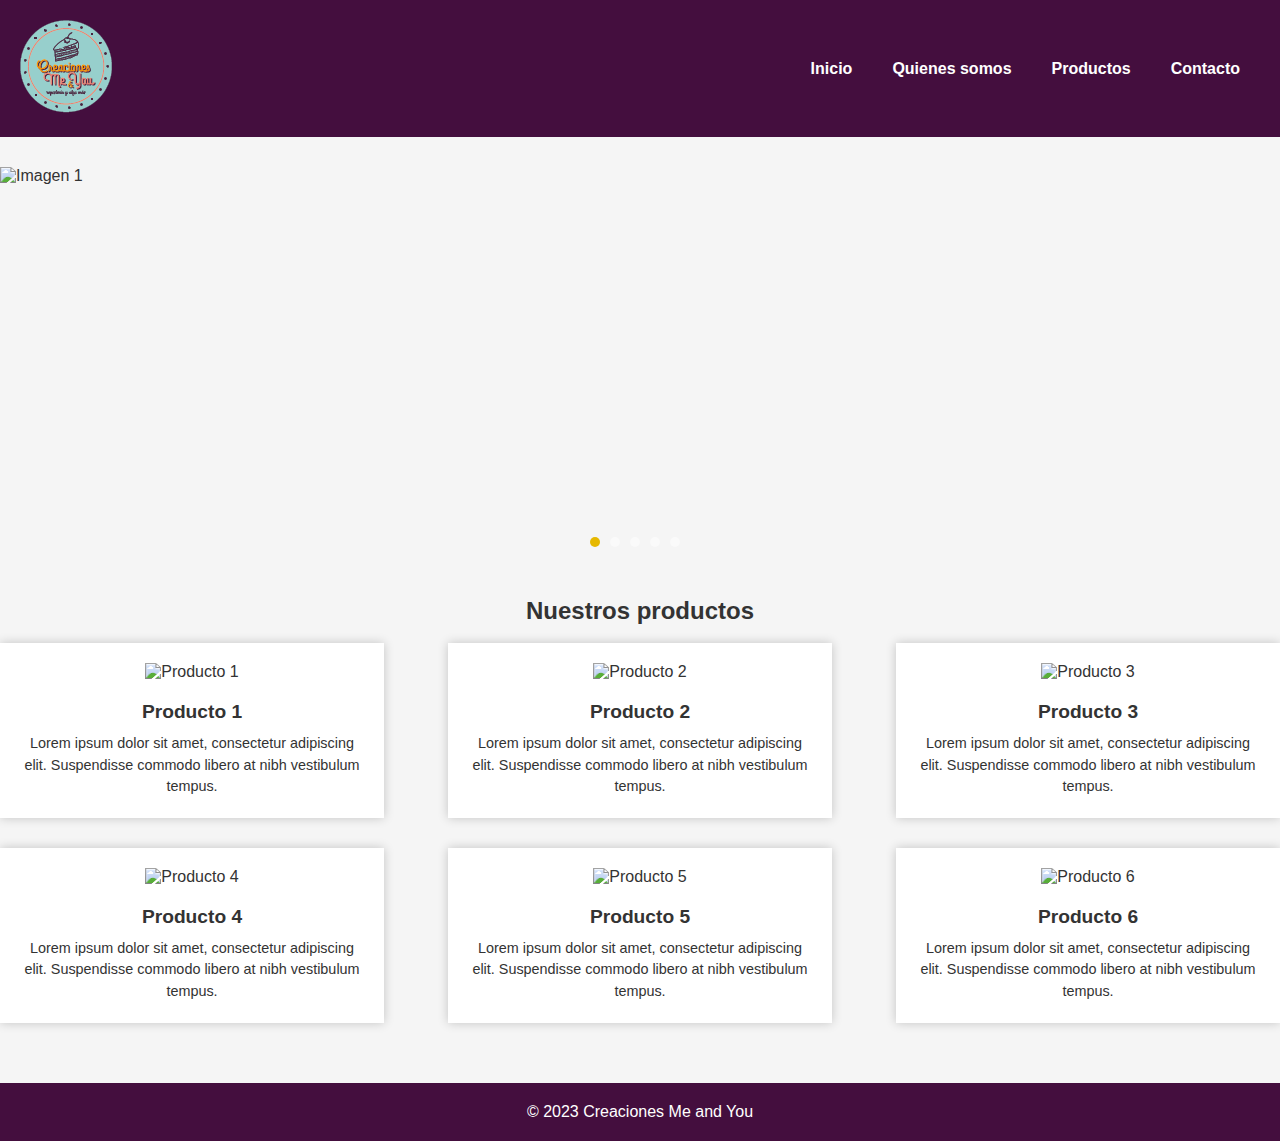
==== Index.html @ c250a182 "primer commit" ====
<!DOCTYPE html>
<html lang="es">
<head>
	<meta charset="UTF-8">
	<meta name="viewport" content="width=device-width, initial-scale=1.0">
	<title>Creaciones Me and You</title>
	<link rel="stylesheet" href="css/styles.css">
 <!--<link rel="stylesheet" href="css/Contenedor.css">-->
</head>
<body>
	<header>
    <a href="Index.html" class="logo"><img src="Img/logo.png" alt="Creaciones me and you"></a>
  <nav>
    <div class="menu-icon">
      <span></span>
      <span></span>
      <span></span>
    </div>
    <ul class="menu">
      <li><a href="Index.html">Inicio</a></li>
      <li><a href="Somos.html">Quienes somos</a></li>
      <li><a href="Productos.html">Productos</a></li>
      <li><a href="#">Contacto</a></li>
    </ul>
  </nav>
	</header>
	<main>
		<section class="carousel">
			<div class="slide active">
				<img src="img/imagen1.jpg" alt="Imagen 1">
			</div>
			<div class="slide">
				<img src="Img/imagen2.jpg" alt="Imagen 2">
			</div>
			<div class="slide">
				<img src="Img/imagen3.jpg" alt="Imagen 3">
			</div>
			<div class="slide">
				<img src="Img/imagen4.jpg" alt="Imagen 4">
			</div>
			<div class="slide">
				<img src="Img/imagen5.jpg" alt="Imagen 5">
			</div>
			<div class="navigation">
				<div class="btn active"></div>
				<div class="btn"></div>
				<div class="btn"></div>
				<div class="btn"></div>
				<div class="btn"></div>
			</div>
		</section>
    <section class="Seccion">
      <center><h2>Nuestros productos</h2><br>
      </center>
    </section>
		<section class="productos">
			<div class="producto">
				<img src="https://via.placeholder.com/300x300.png?text=Producto+1" alt="Producto 1">
				<h3>Producto 1</h3>
				<p>Lorem ipsum dolor sit amet, consectetur adipiscing elit. Suspendisse commodo libero at nibh vestibulum tempus.</p>
			</div>
			<div class="producto">
				<img src="https://via.placeholder.com/300x300.png?text=Producto+2" alt="Producto 2">
				<h3>Producto 2</h3>
				<p>Lorem ipsum dolor sit amet, consectetur adipiscing elit. Suspendisse commodo libero at nibh vestibulum tempus.</p>
			</div>
			<div class="producto">
				<img src="https://via.placeholder.com/300x300.png?text=Producto+1" alt="Producto 3">
				<h3>Producto 3</h3>
				<p>Lorem ipsum dolor sit amet, consectetur adipiscing elit. Suspendisse commodo libero at nibh vestibulum tempus.</p>
			</div>
        <div class="producto">
          <img src="https://via.placeholder.com/300x300.png?text=Producto+4" alt="Producto 4">
          <h3>Producto 4</h3>
          <p>Lorem ipsum dolor sit amet, consectetur adipiscing elit. Suspendisse commodo libero at nibh vestibulum tempus.</p>
        </div>
        <div class="producto">
          <img src="https://via.placeholder.com/300x300.png?text=Producto+4" alt="Producto 5">
          <h3>Producto 5</h3>
          <p>Lorem ipsum dolor sit amet, consectetur adipiscing elit. Suspendisse commodo libero at nibh vestibulum tempus.</p>
        </div>
        <div class="producto">
          <img src="https://via.placeholder.com/300x300.png?text=Producto+4" alt="Producto 6">
          <h3>Producto 6</h3>
          <p>Lorem ipsum dolor sit amet, consectetur adipiscing elit. Suspendisse commodo libero at nibh vestibulum tempus.</p>
        </div>
      </section>
    </main>
    <footer>
      <p>© 2023 Creaciones Me and You</p>
    </footer>
    <script>
      document.addEventListener("DOMContentLoaded", function() {
        const menuIcon = document.querySelector('.menu-icon');
        const menu = document.querySelector('.menu');

        menuIcon.addEventListener('click', function() {
          this.classList.toggle('active');
          menu.classList.toggle('active');
        });
      });
    </script>
    <script src="JS/carrusel.js"></script>
  </body>
  </html>
---- css/styles.css ----
/* Estilos generales */
* {
  margin: 0;
  padding: 0;
  box-sizing: border-box;
}

body {
  font-family: Arial, sans-serif;
  color: #333;
  background-color: #f5f5f5;
}

/* Estilos de encabezado */
header {
  /*background-color: #440e3e;
  padding: 20px;
  display: flex;
  align-items: center;*/
  display: flex;
  justify-content: space-between;
  align-items: center;
  background-color: #440e3e;
  padding: 20px;
}

.logo-container {
  margin-right: 10px;
}

.logo {
 /* width: 200px;
  /*height: auto;*/
  /*height: 50px;*/
  display: inline-block;
  width: 200px;
}

nav {
  display: flex;
  align-items: center;
}

.menu-icon {
  display: none;
  cursor: pointer;
}

.menu {
  display: flex;
  list-style: none;
}

.menu li {
  margin-right: 20px;
}

.menu a {
  color: #fff;
  text-decoration: none;
  font-weight: bold;
  transition: color 0.2s;
}

.menu a:hover {
  color: #00e68e;
}

@media (max-width: 768px) {
  .menu-icon {
    display: block;
  }
  .menu {
    display: none;
    flex-direction: column;
    position: absolute;
    top: 100%;
    left: 0;
    width: 100%;
    background-color: #440e3e;
    padding: 20px;
    z-index: 9999;
  }
  .menu li {
    margin-bottom: 10px;
  }
}

.menu-icon span {
  display: block;
  width: 25px;
  height: 2px;
  background-color: #fff;
  margin-bottom: 5px;
  position: relative;
  transition: transform 0.3s ease-out;
}

.menu-icon span:first-child {
  transform-origin: 0% 0%;
}

.menu-icon span:last-child {
  transform-origin: 0% 100%;
}

.menu-icon.active span:first-child {
  transform: rotate(45deg);
}

.menu-icon.active span:last-child {
  transform: rotate(-45deg);
}

.menu-icon.active span:nth-child(2) {
  transform: scale(0);
}

@media (min-width: 768px) {
  .menu-icon {
    display: none;
  }
  .menu {
    display: flex;
  }
}

nav ul {
  display: flex;
  list-style: none;
  margin: 0;
  padding: 0;
}

nav li {
  margin-left: 20px;
}

nav a {
  color: #000;
  text-decoration: none;
  font-size: 16px;
}

/* Estilos generales */
* {
  margin: 0;
  padding: 0;
  box-sizing: border-box;
}

body {
  font-family: Arial, sans-serif;
  color: #333;
  background-color: #f5f5f5;
}

/* Estilos de encabezado */
header {
  background-color: #440e3e;
  padding: 20px;
}

nav ul {
  list-style: none;
  display: flex;
}

nav li {
  margin-right: 20px;
}

nav a {
  color: #fff;
  text-decoration: none;
  font-weight: bold;
  transition: color 0.2s;
}

nav a:hover {
  color: #e6b800;
}

/* Estilos de carrusel de imágenes */
.carousel {
  position: relative;
  height: 400px;
  overflow: hidden;
  margin: 30px 0;
}

.slide {
  position: absolute;
  top: 0;
  left: 0;
  width: 100%;
  height: 100%;
  opacity: 0;
  transition: opacity 0.5s;
}

.slide.active {
  opacity: 1;
}

.slide img {
  width: 100%;
  height: 100%;
  object-fit: cover;
}

.navigation {
  position: absolute;
  bottom: 20px;
  left: 50%;
  transform: translateX(-50%);
  display: flex;
}

.btn {
  width: 10px;
  height: 10px;
  border-radius: 50%;
  background-color: rgba(255, 255, 255, 0.5);
  margin-right: 10px;
  cursor: pointer;
  transition: background-color 0.2s;
}

.btn.active {
  background-color: #e6b800;
}

/* Estilos de sección de productos */
.productos {
  display: flex;
  flex-wrap: wrap;
  justify-content: space-between;
  margin-bottom: 30px;
}

.producto {
  width: 30%;
  margin-bottom: 30px;
  background-color: #fff;
  box-shadow: 0 0 10px rgba(0, 0, 0, 0.2);
  padding: 20px;
  text-align: center;
}

.producto img {
  width: 100%;
  height: 200px;
  object-fit: cover;
  margin-bottom: 20px;
}

.producto h3 {
  font-size: 1.2em;
  margin-bottom: 10px;
}

.producto p {
  font-size: 0.9em;
  line-height: 1.5;
}

/* Estilos de pie de página */
footer {
  background-color: #440e3e;
  padding: 20px;
  text-align: center;
  color: #fff;
}

.logo {
  width: 200px;
  height: auto;
}

/* Estilos generales */

body {
margin: 0;
padding: 0;
box-sizing: border-box;
}

body {
font-family: Arial, sans-serif;
color: #333;
background-color: #f5f5f5;
}

/* Estilos de encabezado */
header {
background-color: #440e3e;
padding: 20px;
display: flex; /* añadimos esta propiedad para que el logo y el menú se alineen horizontalmente */
}

.logo {
width: 150px; /* ajustamos el tamaño de la imagen del logo /
height: auto;
float: left; / añadimos esta propiedad para mover el logo a la izquierda /
margin-right: 20px; / añadimos un margen para separar el logo del menú */
}

nav ul {
list-style: none;
display: flex;
}

nav li {
margin-right: 20px;
}

nav a {
color: #fff;
text-decoration: none;
font-weight: bold;
transition: color 0.2s;
}

nav a:hover {
color: #e6b800;
}

/* Estilos de carrusel de imágenes */
.carousel {
position: relative;
height: 400px;
overflow: hidden;
margin: 30px 0;
}

.slide {
position: absolute;
top: 0;
left: 0;
width: 100%;
height: 100%;
opacity: 0;
transition: opacity 0.5s;
}

.slide.active {
opacity: 1;
}

.slide img {
width: 100%;
height: 100%;
object-fit: cover;
}

.navigation {
position: absolute;
bottom: 20px;
left: 50%;
transform: translateX(-50%);
display: flex;
}

.btn {
width: 10px;
height: 10px;
border-radius: 50%;
background-color: rgba(255, 255, 255, 0.5);
margin-right: 10px;
cursor: pointer;
transition: background-color 0.2s;
}

.btn.active {
background-color: #e6b800;
}

/* Estilos de sección de productos */
.productos {
display: flex;
flex-wrap: wrap;
justify-content: space-between;
margin-bottom: 30px;
}

.producto {
width: 30%;
margin-bottom: 30px;
background-color: #fff;
}

nav a:hover {
  color: #e6b800;
  }

/* Estilos de carrusel de imágenes */
.carousel {
  position: relative;
  height: 400px;
  overflow: hidden;
  margin: 30px 0;
}

.slide {
  position: absolute;
  top: 0;
  left: 0;
  width: 100%;
  height: 100%;
  opacity: 0;
  transition: opacity 0.5s;
}

.slide.active {
  opacity: 1;
}

.slide img {
  width: 100%;
  height: 100%;
  object-fit: cover;
}

.navigation {
  position: absolute;
  bottom: 20px;
  left: 50%;
  transform: translateX(-50%);
  display: flex;
}

.btn {
  width: 10px;
  height: 10px;
  border-radius: 50%;
  background-color: rgba(255, 255, 255, 0.5);
  margin-right: 10px;
  cursor: pointer;
  transition: background-color 0.2s;
}

.btn.active {
  background-color: #e6b800;
}

/* Estilos de sección de productos */
.productos {
  display: flex;
  flex-wrap: wrap;
  justify-content: space-between;
  margin-bottom: 30px;
}

.producto {
  width: 30%;
  margin-bottom: 30px;
  background-color: #fff;
  box-shadow: 0 0 10px rgba(0, 0, 0, 0.2);
  padding: 20px;
  text-align: center;
}

.producto img {
  width: 100%;
  height: 200px;
  object-fit: cover;
  margin-bottom: 20px;
}

.producto h3 {
  font-size: 1.2em;
  margin-bottom: 10px;
}

.producto p {
  font-size: 0.9em;
  line-height: 1.5;
}

/* Estilos de pie de página */
footer {
  background-color: #440e3e;
  padding: 20px;
  text-align: center;
  color: #fff;
}

/*
header {
  position: fixed;
  top: 0;
  left: 0;
  width: 100%;
  z-index: 9999;
}

.scroll-to-top {
  position: fixed;
  bottom: 20px;
  right: 20px;
  display: none;
}

.scroll-to-top.show {
  display: block;
}

.container {
  height: 500px;
  overflow: auto;
}

*/
---- css/Contenedor.css ----
.container {
    height: 500px;
    overflow: auto;
  }

  /* Agrega un estilo al botón para subir */
  .scroll-to-top {
    display: none;
    position: fixed;
    bottom: 20px;
    right: 20px;
    width: 50px;
    height: 50px;
    background-color: #333;
    color: #fff;
    border-radius: 50%;
    text-align: center;
    line-height: 50px;
    cursor: pointer;
  }

  /* Muestra el botón para subir cuando el usuario haya desplazado hacia abajo lo suficiente */
  .container::-webkit-scrollbar-thumb {
    background-color: #666;
  }
  
  .container::-webkit-scrollbar-thumb:hover {
    background-color: #555;
  }
  
  .container::-webkit-scrollbar-track {
    background-color: #ddd;
  }
  
  .container::-webkit-scrollbar {
    width: 10px;
  }

  .container::-webkit-scrollbar-button {
    display: none;
  }
  
  .container::-webkit-scrollbar-corner {
    display: none;
  }
  
  .container.scrollable::-webkit-scrollbar-button {
    display: block;
  }
  
  .container.scrollable:hover .scroll-to-top {
    display: block;
  }
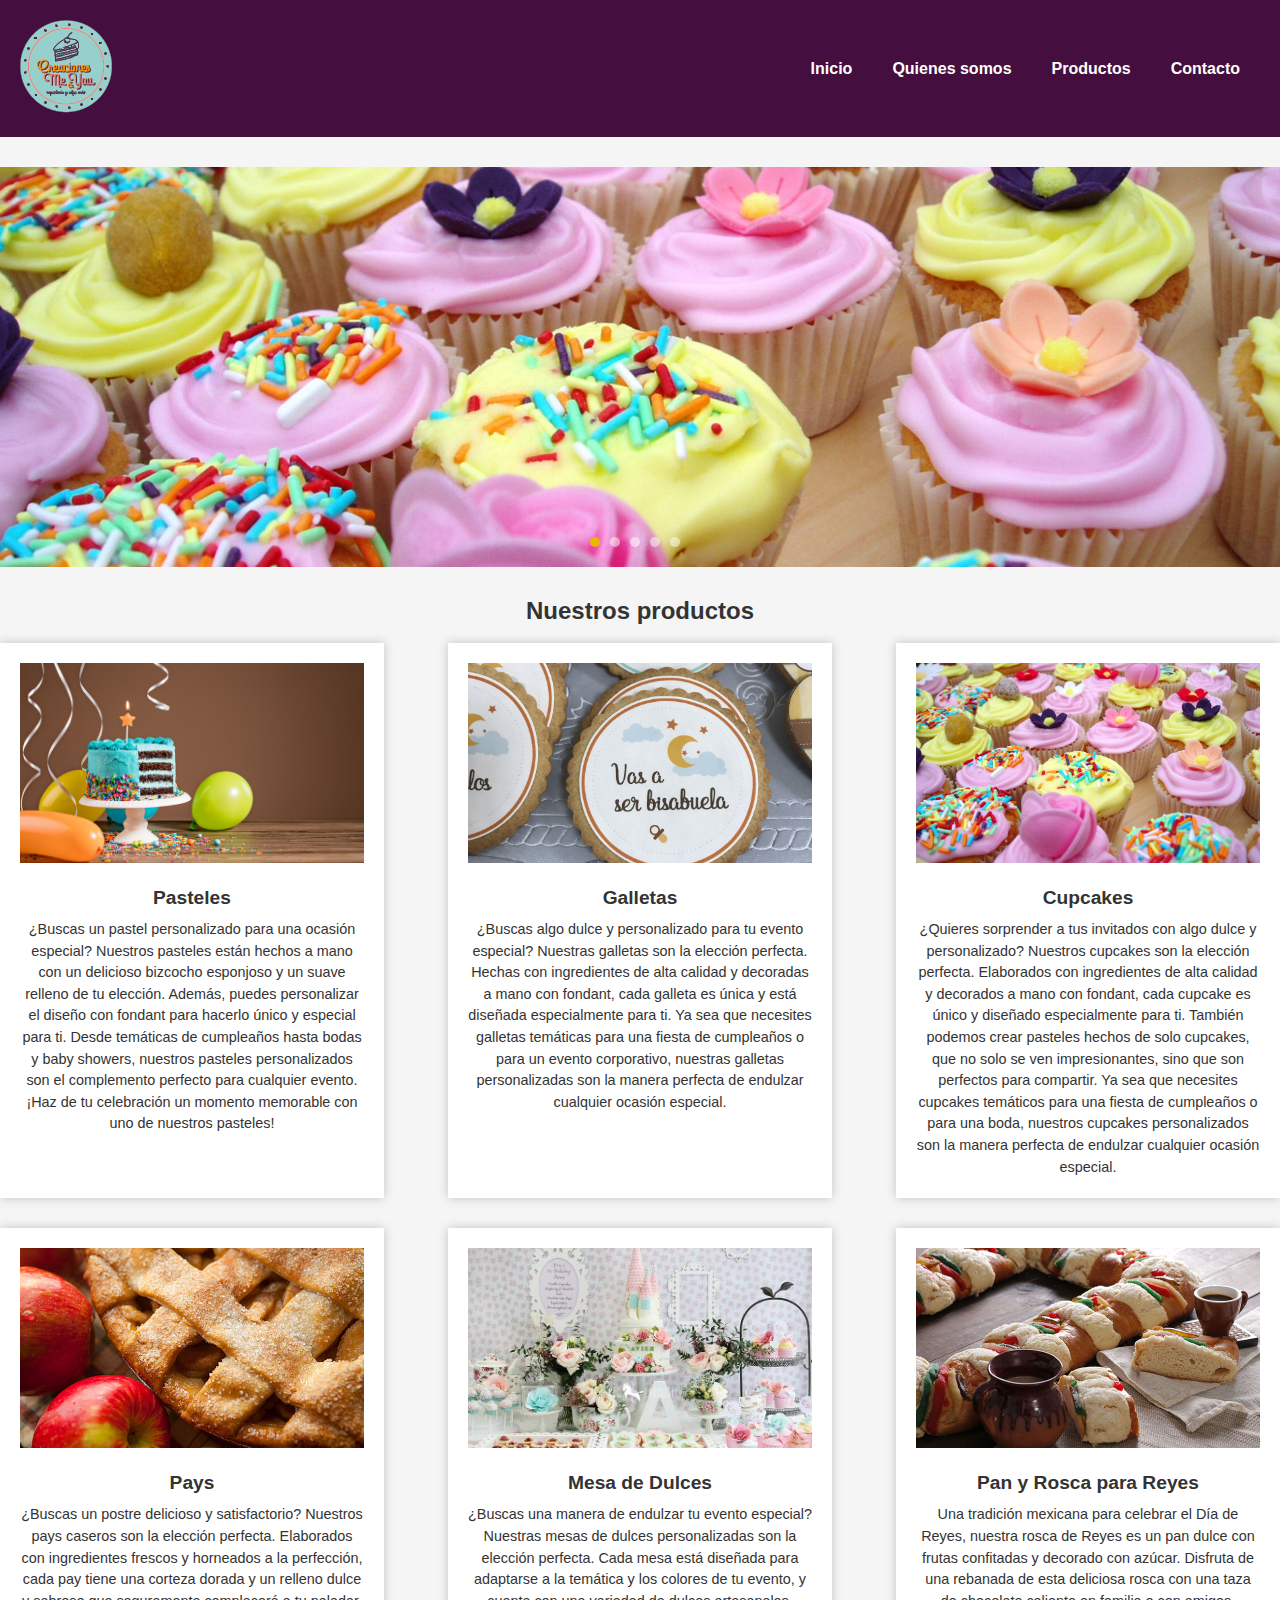
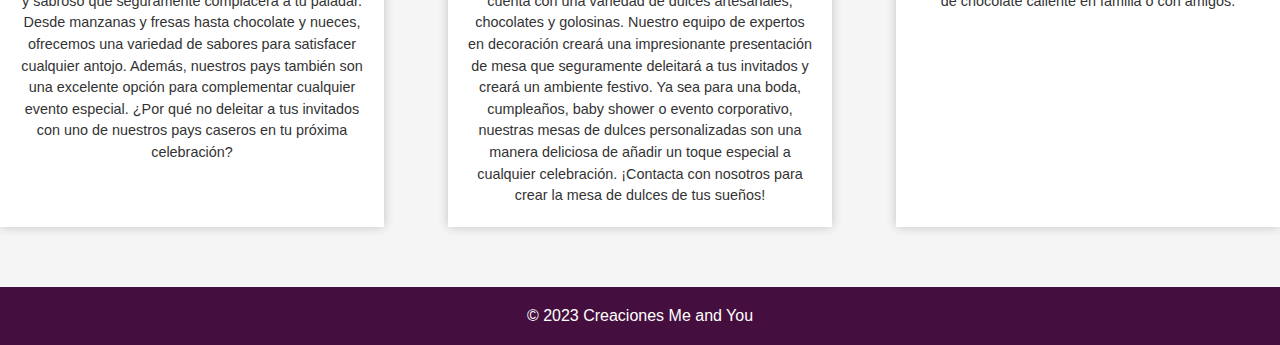
==== commit 39557114: "Actualizacion imagenes" ====
--- a/Index.html
+++ b/Index.html
@@ -27,7 +27,7 @@
 	<main>
 		<section class="carousel">
 			<div class="slide active">
-				<img src="img/imagen1.jpg" alt="Imagen 1">
+				<img src="Img/CupcakesPort.jpg" alt="Imagen 1">
 			</div>
 			<div class="slide">
 				<img src="Img/imagen2.jpg" alt="Imagen 2">
@@ -55,34 +55,34 @@
     </section>
 		<section class="productos">
 			<div class="producto">
-				<img src="https://via.placeholder.com/300x300.png?text=Producto+1" alt="Producto 1">
-				<h3>Producto 1</h3>
-				<p>Lorem ipsum dolor sit amet, consectetur adipiscing elit. Suspendisse commodo libero at nibh vestibulum tempus.</p>
+				<a href=""><img src="Img/PastelesPort.png" alt="Pasteles"></a>
+				<h3>Pasteles</h3>
+				<p>¿Buscas un pastel personalizado para una ocasión especial? Nuestros pasteles están hechos a mano con un delicioso bizcocho esponjoso y un suave relleno de tu elección. Además, puedes personalizar el diseño con fondant para hacerlo único y especial para ti. Desde temáticas de cumpleaños hasta bodas y baby showers, nuestros pasteles personalizados son el complemento perfecto para cualquier evento. ¡Haz de tu celebración un momento memorable con uno de nuestros pasteles!</p>
 			</div>
 			<div class="producto">
-				<img src="https://via.placeholder.com/300x300.png?text=Producto+2" alt="Producto 2">
-				<h3>Producto 2</h3>
-				<p>Lorem ipsum dolor sit amet, consectetur adipiscing elit. Suspendisse commodo libero at nibh vestibulum tempus.</p>
+				<a href=""><img src="Img/GalletasPort.jpg" alt="Galletas"></a>
+				<h3>Galletas</h3>
+				<p>¿Buscas algo dulce y personalizado para tu evento especial? Nuestras galletas son la elección perfecta. Hechas con ingredientes de alta calidad y decoradas a mano con fondant, cada galleta es única y está diseñada especialmente para ti. Ya sea que necesites galletas temáticas para una fiesta de cumpleaños o para un evento corporativo, nuestras galletas personalizadas son la manera perfecta de endulzar cualquier ocasión especial.</p>
 			</div>
 			<div class="producto">
-				<img src="https://via.placeholder.com/300x300.png?text=Producto+1" alt="Producto 3">
-				<h3>Producto 3</h3>
-				<p>Lorem ipsum dolor sit amet, consectetur adipiscing elit. Suspendisse commodo libero at nibh vestibulum tempus.</p>
+				<a href=""><img src="Img/CupcakesPort.jpg" alt="Cupcakes"></a>
+				<h3>Cupcakes</h3>
+				<p>¿Quieres sorprender a tus invitados con algo dulce y personalizado? Nuestros cupcakes son la elección perfecta. Elaborados con ingredientes de alta calidad y decorados a mano con fondant, cada cupcake es único y diseñado especialmente para ti. También podemos crear pasteles hechos de solo cupcakes, que no solo se ven impresionantes, sino que son perfectos para compartir. Ya sea que necesites cupcakes temáticos para una fiesta de cumpleaños o para una boda, nuestros cupcakes personalizados son la manera perfecta de endulzar cualquier ocasión especial.</p>
 			</div>
         <div class="producto">
-          <img src="https://via.placeholder.com/300x300.png?text=Producto+4" alt="Producto 4">
-          <h3>Producto 4</h3>
-          <p>Lorem ipsum dolor sit amet, consectetur adipiscing elit. Suspendisse commodo libero at nibh vestibulum tempus.</p>
+          <a href=""><img src="Img/PaysPort.jpg" alt="Pays"></a>
+          <h3>Pays</h3>
+          <p>¿Buscas un postre delicioso y satisfactorio? Nuestros pays caseros son la elección perfecta. Elaborados con ingredientes frescos y horneados a la perfección, cada pay tiene una corteza dorada y un relleno dulce y sabroso que seguramente complacerá a tu paladar. Desde manzanas y fresas hasta chocolate y nueces, ofrecemos una variedad de sabores para satisfacer cualquier antojo. Además, nuestros pays también son una excelente opción para complementar cualquier evento especial. ¿Por qué no deleitar a tus invitados con uno de nuestros pays caseros en tu próxima celebración?</p>
         </div>
         <div class="producto">
-          <img src="https://via.placeholder.com/300x300.png?text=Producto+4" alt="Producto 5">
-          <h3>Producto 5</h3>
-          <p>Lorem ipsum dolor sit amet, consectetur adipiscing elit. Suspendisse commodo libero at nibh vestibulum tempus.</p>
+          <a href=""><img src="Img/MesaDulcesPort.jpg" alt="Mesa de Dulces"></a>
+          <h3>Mesa de Dulces</h3>
+          <p>¿Buscas una manera de endulzar tu evento especial? Nuestras mesas de dulces personalizadas son la elección perfecta. Cada mesa está diseñada para adaptarse a la temática y los colores de tu evento, y cuenta con una variedad de dulces artesanales, chocolates y golosinas. Nuestro equipo de expertos en decoración creará una impresionante presentación de mesa que seguramente deleitará a tus invitados y creará un ambiente festivo. Ya sea para una boda, cumpleaños, baby shower o evento corporativo, nuestras mesas de dulces personalizadas son una manera deliciosa de añadir un toque especial a cualquier celebración. ¡Contacta con nosotros para crear la mesa de dulces de tus sueños!</p>
         </div>
         <div class="producto">
-          <img src="https://via.placeholder.com/300x300.png?text=Producto+4" alt="Producto 6">
-          <h3>Producto 6</h3>
-          <p>Lorem ipsum dolor sit amet, consectetur adipiscing elit. Suspendisse commodo libero at nibh vestibulum tempus.</p>
+          <a href=""><img src="Img/PanPort.jpg" alt="Pan y Rosca para Reyes"></a>
+          <h3>Pan y Rosca para Reyes</h3>
+          <p>Una tradición mexicana para celebrar el Día de Reyes, nuestra rosca de Reyes es un pan dulce con frutas confitadas y decorado con azúcar. Disfruta de una rebanada de esta deliciosa rosca con una taza de chocolate caliente en familia o con amigos.</p>
         </div>
       </section>
     </main>
--- a/css/styles.css
+++ b/css/styles.css
@@ -486,7 +486,8 @@
   color: #fff;
 }
 
-/*
+/*test
+
 header {
   position: fixed;
   top: 0;
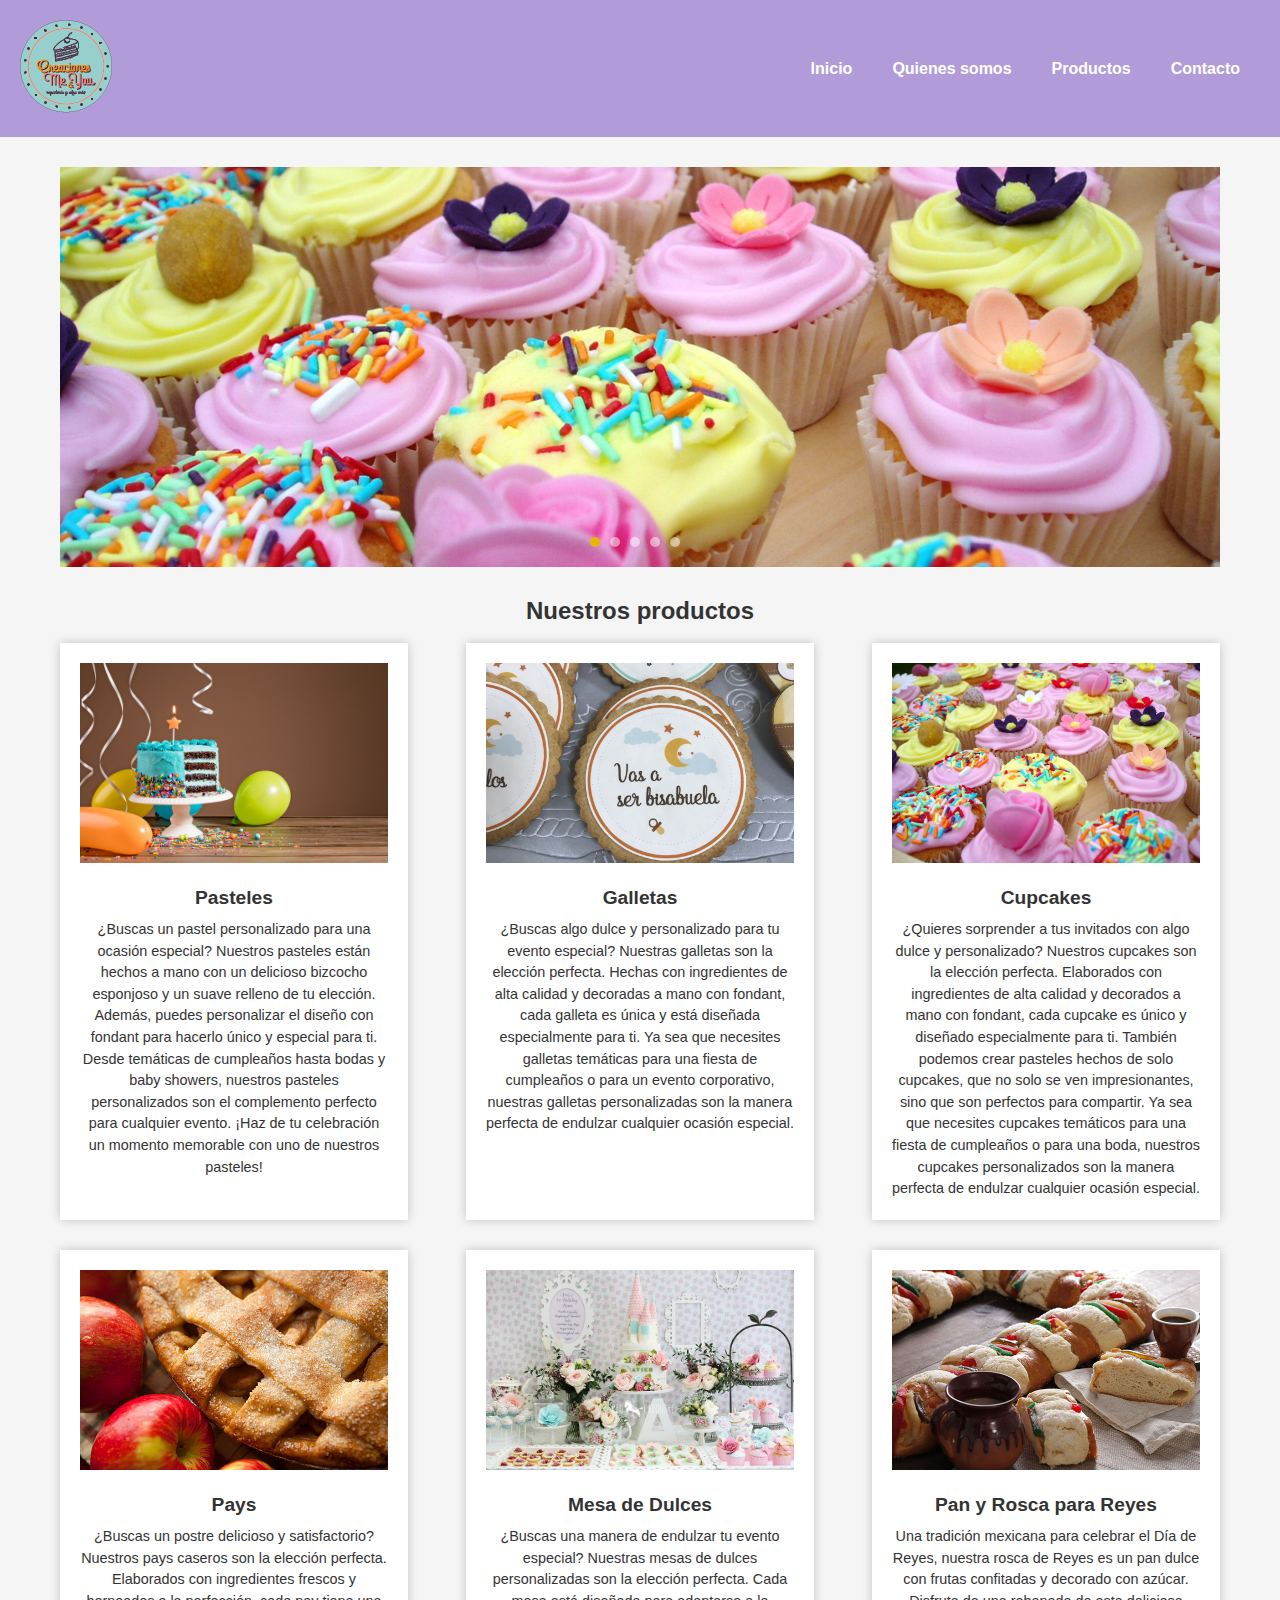
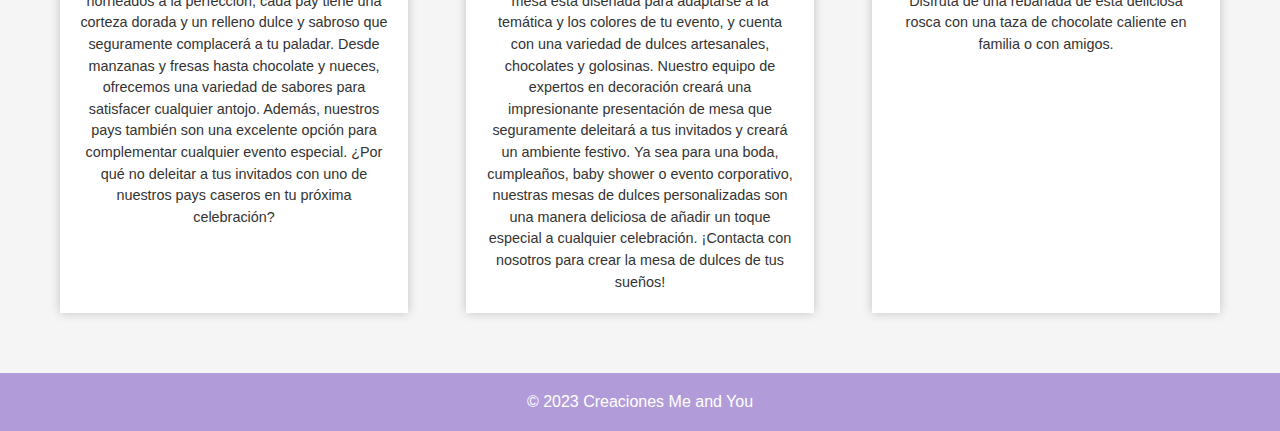
==== commit 30e75a38: "otrfo" ====
--- a/Index.html
+++ b/Index.html
@@ -19,7 +19,15 @@
     <ul class="menu">
       <li><a href="Index.html">Inicio</a></li>
       <li><a href="Somos.html">Quienes somos</a></li>
-      <li><a href="Productos.html">Productos</a></li>
+      <li class="submenu-parent">
+        <a href="Productos.html">Productos</a>
+        <ul class="submenu">
+          <li><a href="#">Producto 1</a></li>
+          <li><a href="#">Producto 2</a></li>
+          <li><a href="#">Producto 3</a></li>
+        </ul>
+      </li>
+      <!--<li><a href="Productos.html">Productos</a></li>-->
       <li><a href="#">Contacto</a></li>
     </ul>
   </nav>
@@ -57,7 +65,7 @@
 			<div class="producto">
 				<a href=""><img src="Img/PastelesPort.png" alt="Pasteles"></a>
 				<h3>Pasteles</h3>
-				<p>¿Buscas un pastel personalizado para una ocasión especial? Nuestros pasteles están hechos a mano con un delicioso bizcocho esponjoso y un suave relleno de tu elección. Además, puedes personalizar el diseño con fondant para hacerlo único y especial para ti. Desde temáticas de cumpleaños hasta bodas y baby showers, nuestros pasteles personalizados son el complemento perfecto para cualquier evento. ¡Haz de tu celebración un momento memorable con uno de nuestros pasteles!</p>
+				<p>¿Buscas un pastel personalizado para una ocasión especial? Nuestros pasteles están hechos a mano con un delicioso bizcocho esponjoso y un suave relleno de tu elección. Además, puedes personalizar el diseño con fondant para hacerlo único y especial para ti. Desde temáticas de cumpleaños hasta bodas y baby showers, nuestros pasteles personalizados son el complemento perfecto para cualquier evento. ¡Haz de tu celebración un momento memorable con uno de nuestros pasteles! </p>
 			</div>
 			<div class="producto">
 				<a href=""><img src="Img/GalletasPort.jpg" alt="Galletas"></a>
--- a/css/styles.css
+++ b/css/styles.css
@@ -13,14 +13,14 @@
 
 /* Estilos de encabezado */
 header {
-  /*background-color: #440e3e;
+  /*background-color: #B19CD9;
   padding: 20px;
   display: flex;
   align-items: center;*/
   display: flex;
   justify-content: space-between;
   align-items: center;
-  background-color: #440e3e;
+  background-color: #B19CD9;
   padding: 20px;
 }
 
@@ -77,7 +77,7 @@
     top: 100%;
     left: 0;
     width: 100%;
-    background-color: #440e3e;
+    background-color: #B19CD9;
     padding: 20px;
     z-index: 9999;
   }
@@ -157,7 +157,7 @@
 
 /* Estilos de encabezado */
 header {
-  background-color: #440e3e;
+  background-color: #B19CD9;
   padding: 20px;
 }
 
@@ -267,7 +267,7 @@
 
 /* Estilos de pie de página */
 footer {
-  background-color: #440e3e;
+  background-color: #B19CD9;
   padding: 20px;
   text-align: center;
   color: #fff;
@@ -294,7 +294,7 @@
 
 /* Estilos de encabezado */
 header {
-background-color: #440e3e;
+background-color: #B19CD9;
 padding: 20px;
 display: flex; /* añadimos esta propiedad para que el logo y el menú se alineen horizontalmente */
 }
@@ -480,7 +480,7 @@
 
 /* Estilos de pie de página */
 footer {
-  background-color: #440e3e;
+  background-color: #B19CD9;
   padding: 20px;
   text-align: center;
   color: #fff;
@@ -514,3 +514,22 @@
 
 */
 
+
+/* menus */
+
+.submenu {
+  display: none;
+  position: absolute;
+  top: 100%;
+  left: 0;
+}
+
+.submenu-parent:hover .submenu {
+  display: block;
+  opacity: 1;
+}
+
+body > *:not(header):not(footer) {
+  margin-left: 60px;
+  margin-right: 60px;
+}